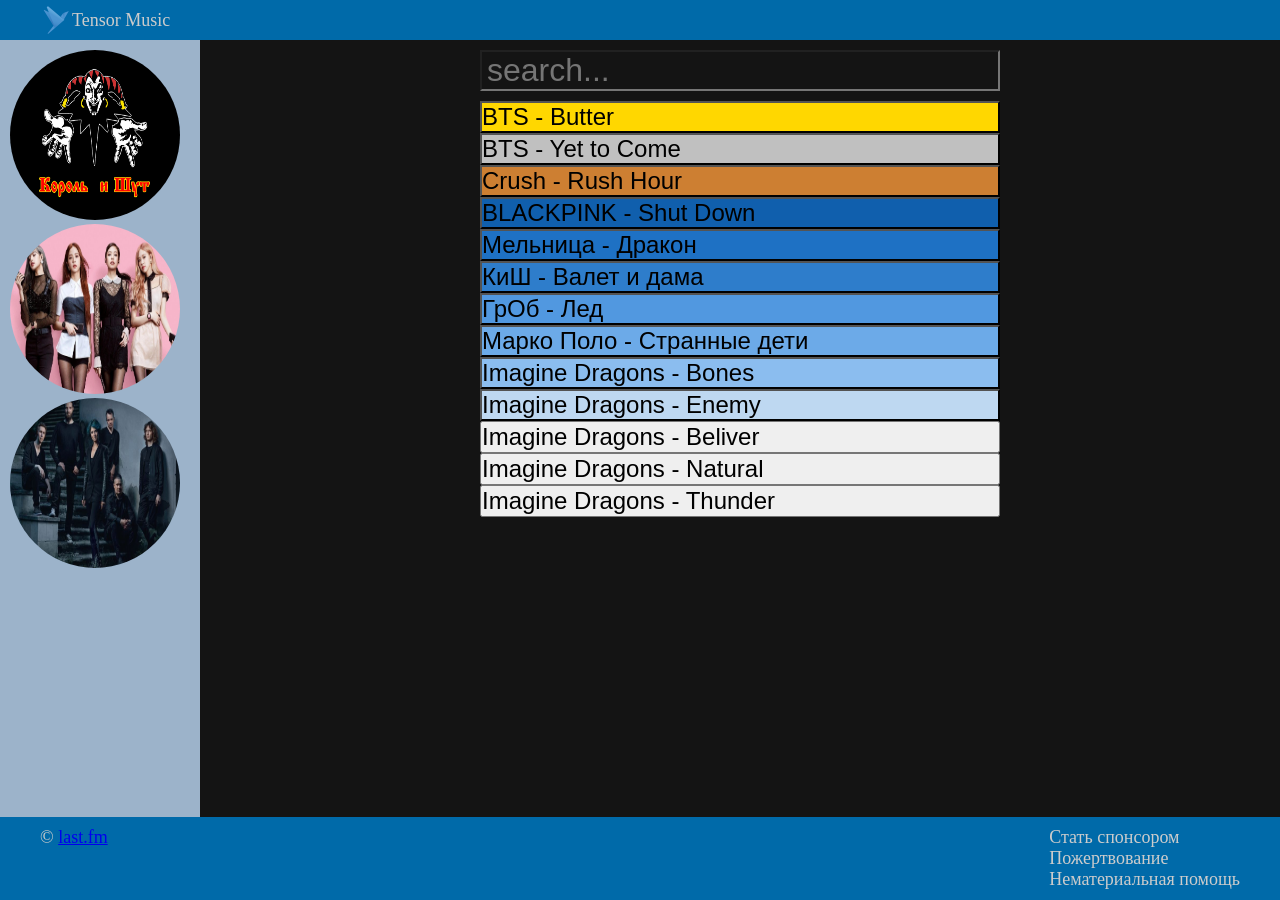
==== src/main.html @ 224a1c4d "Диплом. Верстка. Добавил неотслеживаемые гитом файлы" ====
<!DOCTYPE html>
<html lang="en">
    <head>
        <meta charset="UTF-8"/>
        <title>TM</title>
        <link rel="shortcut icon" href="img/tensor.png" type="image/x-icon">
        <link rel="stylesheet" href="index.css"/>
    </head>
    <body class="app">
        <header class="header">
            <a href="/" class="header__link link">
                <img src="img/tensor.png" height="32" width="32"/>
                <span>Tensor Music</span>
            </a>
        </header>


        <main class="content">
            <aside class="accordion">
                <a href="/"><img src="img/rock.jpg" height="170" width="170"/></a>
                <a href="/"><img src="img/pop.jpg" height="170" width="170"/></a>
                <a href="/"><img src="img/folk.jpg" height="170" width="170"/></a>
            </aside>
            <div class="mainContent">
                <input type="text" class="mainContent__input" placeholder="search..."/>
                <div class="mainContent__list">
                    <button type="button" class="mainContent__item">BTS - Butter</button>
                    <button type="button" class="mainContent__item">BTS - Yet to Come</button>
                    <button type="button" class="mainContent__item">Crush - Rush Hour</button>
                    <button type="button" class="mainContent__item">BLACKPINK - Shut Down</button>
                    <button type="button" class="mainContent__item">Мельница - Дракон</button>
                    <button type="button" class="mainContent__item">КиШ - Валет и дама</button>
                    <button type="button" class="mainContent__item">ГрОб - Лед</button>
                    <button type="button" class="mainContent__item">Марко Поло - Странные дети</button>
                    <button type="button" class="mainContent__item">Imagine Dragons - Bones</button>
                    <button type="button" class="mainContent__item">Imagine Dragons - Enemy</button>
                    <button type="button" class="mainContent__item">Imagine Dragons - Beliver</button>
                    <button type="button" class="mainContent__item">Imagine Dragons - Natural</button>
                    <button type="button" class="mainContent__item">Imagine Dragons - Thunder</button>
                </div>
            </div>
        </main>


        <footer class="footer">
            <div class="footer__copyright">© <a href="https://www.last.fm/ru/">last.fm</a></div>
            <nav class="footer__donate">
                <a href="/" class="footer__link link">Стать спонсором</a>
                <a href="/" class="footer__link link">Пожертвование</a>
                <a href="/" class="footer__link link">Нематериальная помощь</a>
            </nav>
        </footer>
    </body>
</html>
---- src/index.css ----
* {
    margin: 0;
    padding: 0;
    box-sizing: border-box;
}

img {
    border-radius: 50%;
}

.app {
    display: grid;
    grid-template-rows: min-content 1fr min-content;
    height: 100vh;
}

.header, 
.footer {
    background-color: #006aa9;
    font-size: 18px;
    color: #ccc;
}

.header {
    padding: 4px 40px;
    display: flex;
    align-items: center;
}

.header__link {
    display: flex;
    align-items: center;
}

.link {
    color: inherit;
    text-decoration: none;
}

.link:hover {
    text-decoration: underline;
}

.footer {
    display: flex;
    justify-content: space-between;
    padding: 10px 40px;
}

.footer__donate {
    display: flex;
    flex-direction: column;
}

.content {
    display: flex;
    background-color: #141414;
}

.accordion {
    background-color: #9cb3ca;
    padding: 10px;
    width: 200px;
}

.mainContent {
    width: calc((100% - 200px) / 2);
    margin: 0 auto;
    padding: 10px;
}

.mainContent__input {
    width: 100%;
    font-size: 32px;
    background-color: #141414;
    padding-left: 5px;
    margin-bottom: 10px;
    color: #fff;
} 

.mainContent__list :nth-child(1) {
    background-color: #ffd700;
}

.mainContent__list :nth-child(2) {
    background-color: #c0c0c0;
}

.mainContent__list :nth-child(3) {
    background-color: #cd7f32;
}

.mainContent__list :nth-child(4) {
    background-color: #105fad;
}

.mainContent__list :nth-child(5) {
    background-color: #1e71c4;
}

.mainContent__list :nth-child(6) {
    background-color: #2e7dcb;
}

.mainContent__list :nth-child(7) {
    background-color: #5198e0;
}

.mainContent__list :nth-child(8) {
    background-color: #6caae8;
}

.mainContent__list :nth-child(9) {
    background-color: #8bbdef;
}

.mainContent__list :nth-child(10) {
    background-color: #bed8f1;
}

.mainContent__item {
    display: flex;
    justify-content: space-between;
    font-size: 24px;
    width: 100%;
}
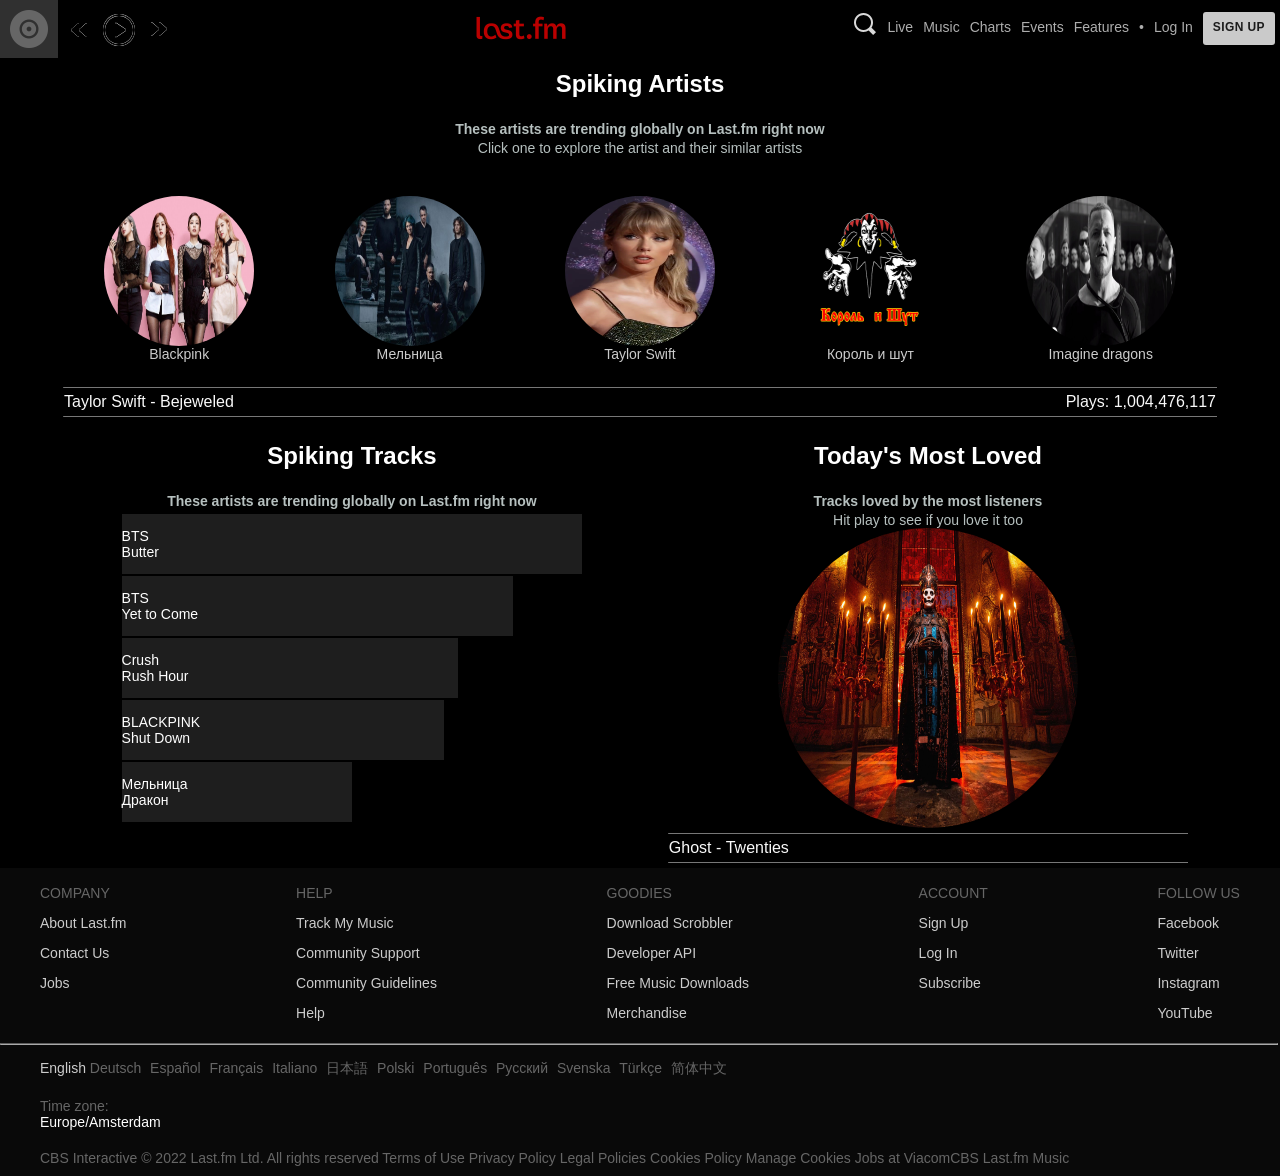
==== commit a8466796: "Merge pull request #1 from bakinngTray/ma.kasatkin/template Ma.kasatkin/template" ====
--- a/src/main.html
+++ b/src/main.html
@@ -8,47 +8,181 @@
     </head>
     <body class="app">
         <header class="header">
-            <a href="/" class="header__link link">
-                <img src="img/tensor.png" height="32" width="32"/>
-                <span>Tensor Music</span>
-            </a>
-        </header>
+            <div class="header__MainDiv">
+                <div class="header__group">
+                    <image src="img/player_default_album.png"></image>
+                    <image src="img/player_controls.png"></image>
+                </div>
 
+                <div>
+                    <a href=""><image src="img/logo_static.png"></image></a>
+                </div>
 
-        <main class="content">
-            <aside class="accordion">
-                <a href="/"><img src="img/rock.jpg" height="170" width="170"/></a>
-                <a href="/"><img src="img/pop.jpg" height="170" width="170"/></a>
-                <a href="/"><img src="img/folk.jpg" height="170" width="170"/></a>
-            </aside>
-            <div class="mainContent">
-                <input type="text" class="mainContent__input" placeholder="search..."/>
-                <div class="mainContent__list">
-                    <button type="button" class="mainContent__item">BTS - Butter</button>
-                    <button type="button" class="mainContent__item">BTS - Yet to Come</button>
-                    <button type="button" class="mainContent__item">Crush - Rush Hour</button>
-                    <button type="button" class="mainContent__item">BLACKPINK - Shut Down</button>
-                    <button type="button" class="mainContent__item">Мельница - Дракон</button>
-                    <button type="button" class="mainContent__item">КиШ - Валет и дама</button>
-                    <button type="button" class="mainContent__item">ГрОб - Лед</button>
-                    <button type="button" class="mainContent__item">Марко Поло - Странные дети</button>
-                    <button type="button" class="mainContent__item">Imagine Dragons - Bones</button>
-                    <button type="button" class="mainContent__item">Imagine Dragons - Enemy</button>
-                    <button type="button" class="mainContent__item">Imagine Dragons - Beliver</button>
-                    <button type="button" class="mainContent__item">Imagine Dragons - Natural</button>
-                    <button type="button" class="mainContent__item">Imagine Dragons - Thunder</button>
+                <div class="header__group">
+                    <nav class="header__navigation">
+                        <a href="./search.html" class="header__link header__ItemView"><image src="img/search.png"></image></a>
+                        <a href="" class="header__link header__ItemView">Live</a>
+                        <a href="" class="header__link header__ItemView">Music</a>
+                        <a href="" class="header__link header__ItemView">Charts</a>
+                        <a href="" class="header__link header__ItemView">Events</a>
+                        <a href="" class="header__link header__ItemView">Features</a>
+                        <div class="header__ItemView header__link">•</div>
+                        <a class="header__ItemView header__link" href="/">Log In</a>
+                        <a class="header__link header__SignUp" href="/">Sign Up</a>
+                    </nav>
                 </div>
             </div>
-        </main>
-
-
+      
+        </header>
+      
+        <div class="content">
+            <div class="content__mainGroup">
+                <h1 class="content__title">Spiking Artists</h1>
+                <h2 class="content__hint">These artists are trending globally on Last.fm right now</h2>
+                <h2 class="content__clickDescription">Click one to explore the artist and their similar artists</h2>
+                <div class="content__popularArtists">
+                    <div class="popularArtists__artist">
+                        <image src="img/pop.jpg" class="popularArtists__card"></image>
+                        <div class="popularArtists__name">Blackpink</div>
+                    </div>
+                
+                    <div class="popularArtists__artist">
+                        <image src="img/folk.jpg" class="popularArtists__card"></image>
+                        <div class="popularArtists__name">Мельница</div>
+                    </div>
+                
+                    <div class="popularArtists__artist">
+                        <image src="img/swift.png" class="popularArtists__card"></image>
+                        <div class="popularArtists__name">Taylor Swift</div>
+                    </div>
+                    <div class="popularArtists__artist">
+                        <image src="img/rock.jpg" class="popularArtists__card"></image>
+                        <div class="popularArtists__name">Король и шут</div>
+                    </div>
+                
+                    <div class="popularArtists__artist">
+                        <image src="img/imagine_dragons.jpg" class="popularArtists__card"></image>
+                        <div class="popularArtists__name">Imagine dragons</div>
+                    </div>
+                </div>
+    
+                <hr class="content__hr"></hr>
+                <div class="content__descriptionAfter"><div class="content_musicFull"><a href="" class="content__musicLink">Taylor Swift</a>&nbsp-&nbsp<a href="" class="content__musicLink">Bejeweled</a></div><div>Plays: 1,004,476,117</div></div>
+                <hr class="content__hr"></hr>
+            </div>
+            <div class="content__listGroup">
+                    <div class="content__topTracksGroup">
+                            <h1 class="content__title">Spiking Tracks</h1>
+                            <h2 class="content__hint">These artists are trending globally on Last.fm right now</h2>
+                            <div class="topTracksGroup__list">
+                                <div class="topTracksGroup__item">
+                                    <a href="" class="content__musicLink">BTS</a>
+                                    <a href="" class="content__musicLink">Butter</a>
+                                </div>
+                                <div class="topTracksGroup__item">
+                                    <a href="" class="content__musicLink">BTS</a>
+                                    <a href="" class="content__musicLink">Yet to Come</a>
+                                </div>
+                                <div class="topTracksGroup__item">
+                                    <a href="" class="content__musicLink">Crush</a>
+                                    <a href="" class="content__musicLink">Rush Hour</a>
+                                </div>
+                                <div class="topTracksGroup__item">
+                                    <a href="" class="content__musicLink">BLACKPINK</a>
+                                    <a href="" class="content__musicLink">Shut Down</a>
+                                </div>
+                                <div class="topTracksGroup__item">
+                                    <a href="" class="content__musicLink">Мельница</a>
+                                    <a href="" class="content__musicLink">Дракон</a>
+                                </div>
+                            </div>
+                    </div>
+                    <div class="content__lovedGroup">
+                            <h1 class="content__title">Today's Most Loved</h1>
+                            <h2 class="content__hint">Tracks loved by the most listeners</h2>
+                            <h2 class="content__clickDescription">Hit play to see if you love it too</h2>
+                            <img src="img/ghost.jpg" class="lovedGroup__img" />
+                            <hr class="content__hr"></hr>
+                            <div class="content__descriptionAfter"><div class="content_musicFull"><a href="" class="content__musicLink">Ghost</a>&nbsp-&nbsp<a href="" class="content__musicLink">Twenties</a></div></div>
+                            <hr class="content__hr"></hr>
+                    </div>
+            </div>
+        </div>
+    
         <footer class="footer">
-            <div class="footer__copyright">© <a href="https://www.last.fm/ru/">last.fm</a></div>
-            <nav class="footer__donate">
-                <a href="/" class="footer__link link">Стать спонсором</a>
-                <a href="/" class="footer__link link">Пожертвование</a>
-                <a href="/" class="footer__link link">Нематериальная помощь</a>
-            </nav>
+            <div class="footer__otherLinks">
+                <div>
+                    <div class="footer__linksOther_title">COMPANY</div>
+                    <ul>
+                        <li class="footer__li"><a href="" class="footer__otherLink">About Last.fm</a></li>
+                        <li class="footer__li"><a href="" class="footer__otherLink">Contact Us</a></li>
+                        <li class="footer__li"><a href="" class="footer__otherLink">Jobs</a></li>
+                    </ul>
+                </div>
+    
+                <div>
+                    <div class="footer__linksOther_title">HELP</div>
+                    <ul>
+                        <li class="footer__li"><a href="" class="footer__otherLink">Track My Music</a></li>
+                        <li class="footer__li"><a href="" class="footer__otherLink">Community Support</a></li>
+                        <li class="footer__li"><a href="" class="footer__otherLink">Community Guidelines</a></li>
+                        <li class="footer__li"><a href="" class="footer__otherLink">Help</a></li>
+                    </ul>
+                </div>
+    
+                <div>
+                    <div class="footer__linksOther_title">GOODIES</div>
+                    <ul>
+                        <li class="footer__li"><a href="" class="footer__otherLink">Download Scrobbler</a></li>
+                        <li class="footer__li"><a href="" class="footer__otherLink">Developer API</a></li>
+                        <li class="footer__li"><a href="" class="footer__otherLink">Free Music Downloads</a></li>
+                        <li class="footer__li"><a href="" class="footer__otherLink">Merchandise</a></li>
+                    </ul>
+                </div>
+    
+                <div>
+                    <div class="footer__linksOther_title">ACCOUNT</div>
+                    <ul>
+                        <li class="footer__li"><a href="" class="footer__otherLink">Sign Up</a></li>
+                        <li class="footer__li"><a href="" class="footer__otherLink">Log In</a></li>
+                        <li class="footer__li"><a href="" class="footer__otherLink">Subscribe</a></li>
+                    </ul>
+                </div>
+    
+                <div>
+                    <div class="footer__linksOther_title">FOLLOW US</div>
+                    <ul>
+                        <li class="footer__li"><a href="https://www.facebook.com/" class="footer__otherLink">Facebook</a></li>
+                        <li class="footer__li"><a href="https://twitter.com/" class="footer__otherLink">Twitter</a></li>
+                        <li class="footer__li"><a href="https://www.instagram.com/" class="footer__otherLink">Instagram</a></li>
+                        <li class="footer__li"><a href="https://www.youtube.com/" class="footer__otherLink">YouTube</a></li>
+                    </ul>
+                </div>
+            </div>
+            <hr class="footer__hr"></hr>
+    
+            <div class="footer__languages">
+                English
+                <a href="" class="footer__linkLanguage">Deutsch</a>
+                <a href="" class="footer__linkLanguage">Español</a>
+                <a href="" class="footer__linkLanguage">Français</a>
+                <a href="" class="footer__linkLanguage">Italiano</a>
+                <a href="" class="footer__linkLanguage">日本語</a>
+                <a href="" class="footer__linkLanguage">Polski</a>
+                <a href="" class="footer__linkLanguage">Português</a>
+                <a href="" class="footer__linkLanguage">Русский</a>
+                <a href="" class="footer__linkLanguage">Svenska</a>      
+                <a href="" class="footer__linkLanguage">Türkçe</a>
+                <a href="" class="footer__linkLanguage">简体中文</a>
+            </div>
+    
+            <div class="footer__timeZone">
+                Time zone:
+                <div class="footer__timeZone_now">Europe/Amsterdam</div>
+            </div>
+            <div class="footer__copyright">
+                <a href="" class="footer__linkCopiright"> CBS Interactive</a> © 2022 Last.fm Ltd. All rights reserved <a href="" class="footer__linkCopiright">Terms of Use</a> <a href="" class="footer__linkCopiright">Privacy Policy</a> <a href="" class="footer__linkCopiright">Legal Policies</a> <a href="" class="footer__linkCopiright">Cookies Policy</a> <a href="" class="footer__linkCopiright">Manage Cookies</a> <a href="" class="footer__linkCopiright">Jobs at ViacomCBS</a> <a href="" class="footer__linkCopiright">Last.fm Music</a>
+            </div>
         </footer>
     </body>
 </html>
--- a/src/index.css
+++ b/src/index.css
@@ -1,126 +1,369 @@
 * {
     margin: 0;
     padding: 0;
-    box-sizing: border-box;
-}
-
-img {
+    font-family: Barlow,Open Sans,Lucida Grande,Helvetica Neue,Helvetica,Arial,Sans-serif;
+}
+
+body {
+    background-color: black;
+    color: white;
+}
+
+.app {
+    display: flex;
+    flex-direction: column;
+    justify-content: space-between;
+}
+
+.fixing_top{
+    position: fixed;
+    left: 0;
+    top: 0;
+}
+
+.header {  
+    background-color: white;  
+    position: fixed;  
+    top: 0;  
+    z-index: 100;  
+    width: 100%;  
+    }
+
+.header__MainDiv {
+    background-color: black;
+    color: #ccc;
+    display: flex;
+    align-items: center;
+    justify-content: space-between;
+    text-align: center;
+    height: min-content;
+    font-size: 14px;
+}
+
+.header__group {
+    display: flex;
+    align-items: center;
+    text-align: center;
+    width: max-content;
+    height: min-content;
+}
+
+
+.header__navigation {
+    display: flex;
+    gap: 10px;
+    padding-right: 5px;
+}
+
+.header__link {
+    color: inherit;
+    text-decoration: none;
+    height: min-content;
+}
+
+.header__link:hover {
+    color: white;
+}
+
+.footer {
+    height: min-content;
+    background-color: #090909;
+    font-size: 14px;
+    color: #ccc;
+}
+
+.footer__otherLinks {
+    display: flex;
+    justify-content: space-between;
+    line-height: 30px;
+    padding: 10px 40px;
+}
+
+.header__ItemView {
+    opacity: .85;
+    padding: 0;
+    line-height: 30px;
+}
+
+.header__SignUp {
+    background-color: #eee;
+    border-radius: 3px;
+    color: #222;
+    font-size: 12px;
+    font-weight: 700;
+    letter-spacing: .4px;
+    height: min-content;
+    padding: 0px 10px 3px;
+    text-align: center;
+    text-transform: uppercase;
+    transition: background-color;
+    opacity: .85;
+    line-height: 30px;
+}
+
+.footer__linksOther_title {
+    color: #666;
+}
+
+.footer__otherLink {
+    color: inherit;
+    text-decoration: none;
+}
+
+.footer__otherLink:hover {
+    text-decoration: underline;
+}
+
+.footer__li {
+    list-style-type: none;
+}
+
+.content__hr {
+    border-top: 0px solid grey;
+    margin: 5px 0;
+    opacity: .5;
+    width: 90%;
+}
+
+.footer__hr {
+    border-top: 1px solid grey;
+    opacity: .7;
+    margin: 5px 0;
+    width: 99.7%;
+}
+
+.footer__languages {
+    padding: 10px 40px;
+}
+
+.footer__linkLanguage {
+    color: #666;
+    text-decoration: none;
+    margin-right: 5px;
+}
+
+.footer__linkCopiright {
+    color: #666;
+    text-decoration: none;
+}
+
+.footer__linkCopiright:hover {
+    text-decoration: underline;
+}
+
+.footer__linkLanguage:hover {
+    text-decoration: underline;
+}
+
+.footer__timeZone {
+    padding: 10px 40px;
+    color: #666;
+}
+
+.footer__timeZone_now {
+    color:white;
+}
+
+.footer__copyright {
+    padding: 10px 40px;
+    color: #666;
+}
+
+.main__content {
+    display: flex;
+    align-items: center;
+    flex-direction: column;
+}
+
+.content__descriptionAfter {
+    display: flex;
+    align-items: center;
+    justify-content: space-between;
+    color: #f9f9f9;
+    width: 90%;
+}
+
+.content{
+    display: flex;
+    flex-direction: column;
+    align-items: center;
+    height: 100%;
+    margin-top: 50px;
+}
+
+.content__title {
+    padding: 20px 40px;
+    color:white;
+    font-size: 24px;
+}
+
+.content__mainGroup{
+    display: flex;
+    flex-direction: column;
+    align-items: center;
+    height: 100%;
+    width: 100%;
+}
+
+.content__hint {
+    padding: 3px 0px;
+    font-size: 14px;
+    color:#b6c0bf;
+    font-weight: bolder;
+}
+
+.content__clickDescription{
+    font-size: 14px;
+    color:#b6c0bf;
+    font-weight: 400;
+}
+
+.content__popularArtists {
+    display: flex;
+    align-items: center;
+    justify-content: space-between;
+    flex-wrap: wrap;
+    width: 90%;
+    margin-top: 20px;
+    margin-bottom: 20px;
+}
+
+.popularArtists__card {
     border-radius: 50%;
-}
-
-.app {
-    display: grid;
-    grid-template-rows: min-content 1fr min-content;
-    height: 100vh;
-}
-
-.header, 
-.footer {
-    background-color: #006aa9;
-    font-size: 18px;
+    width: 150px;
+    height: 150px;
+}
+
+.popularArtists__artist {
+    display: flex;
+    align-items: center;
+    justify-content: space-between;
+    flex-direction: column;
+    width: 20%;
+    margin-top: 20px;
+}
+
+.popularArtists__name {
+    color:#ccc;
+    font-size: 14px;
+}
+
+.content_musicFull{
+    display: flex;
+}
+
+.content__musicLink {
+    text-decoration: none;
+    color: inherit;
+}
+
+.content__musicLink:hover{
+    text-decoration: none;
+    color: red;
+}
+
+.content__listGroup{
+    display: flex;
+    justify-content: space-between;
+    width: 90%;
+}
+
+.content__topTracksGroup{
+    width: 50%;
+    display: flex;
+    flex-direction: column;
+    align-items: center;
+}
+
+.content__lovedGroup{
+    width: 50%;
+    display: flex;
+    flex-direction: column;
+    align-items: center;
+}
+
+.lovedGroup__img{
+    border-radius: 50%;
+    position:relative;
+    width: 300px;
+    height: 300px;
+}
+
+.topTracksGroup__item {
+    display: flex;
+    flex-direction: column;
+    font-size: 24px;
+    width: 150px;
+}
+
+.topTracksGroup__list{
+    display: flex;
+    flex-direction: column;
+    width: 80%;
+}
+
+.topTracksGroup__item{
+    background-color: #1e1e1e;
+    height: 60px;
+    display: flex;
+    flex-direction: column;
+    justify-content: center;
+    font-size: 14px;
+    margin-top: 2px;
+}
+
+.topTracksGroup__list :nth-child(1) {
+    width: 100%;
+}
+
+.topTracksGroup__list :nth-child(2) {
+    width: 85%;
+}
+
+.topTracksGroup__list :nth-child(3) {
+    width: 73%;
+}
+
+.topTracksGroup__list :nth-child(4) {
+    width: 70%;
+}
+
+.topTracksGroup__list :nth-child(5) {
+    width: 50%;
+}
+
+.header__Searchinput{
+    height: 100%;
+    width: 100%;
+    background-color: black;
+    font-size: 24px;
+    color: white;
+    border: none;
+}
+
+.header__SearchMainDiv {
+    background-color: black;
     color: #ccc;
-}
-
-.header {
-    padding: 4px 40px;
-    display: flex;
-    align-items: center;
-}
-
-.header__link {
-    display: flex;
-    align-items: center;
-}
-
-.link {
-    color: inherit;
-    text-decoration: none;
-}
-
-.link:hover {
-    text-decoration: underline;
-}
-
-.footer {
-    display: flex;
-    justify-content: space-between;
-    padding: 10px 40px;
-}
-
-.footer__donate {
-    display: flex;
-    flex-direction: column;
-}
-
-.content {
-    display: flex;
-    background-color: #141414;
-}
-
-.accordion {
-    background-color: #9cb3ca;
-    padding: 10px;
-    width: 200px;
-}
-
-.mainContent {
-    width: calc((100% - 200px) / 2);
-    margin: 0 auto;
-    padding: 10px;
-}
-
-.mainContent__input {
-    width: 100%;
-    font-size: 32px;
-    background-color: #141414;
-    padding-left: 5px;
-    margin-bottom: 10px;
-    color: #fff;
-} 
-
-.mainContent__list :nth-child(1) {
-    background-color: #ffd700;
-}
-
-.mainContent__list :nth-child(2) {
-    background-color: #c0c0c0;
-}
-
-.mainContent__list :nth-child(3) {
-    background-color: #cd7f32;
-}
-
-.mainContent__list :nth-child(4) {
-    background-color: #105fad;
-}
-
-.mainContent__list :nth-child(5) {
-    background-color: #1e71c4;
-}
-
-.mainContent__list :nth-child(6) {
-    background-color: #2e7dcb;
-}
-
-.mainContent__list :nth-child(7) {
-    background-color: #5198e0;
-}
-
-.mainContent__list :nth-child(8) {
-    background-color: #6caae8;
-}
-
-.mainContent__list :nth-child(9) {
-    background-color: #8bbdef;
-}
-
-.mainContent__list :nth-child(10) {
-    background-color: #bed8f1;
-}
-
-.mainContent__item {
-    display: flex;
-    justify-content: space-between;
-    font-size: 24px;
-    width: 100%;
+    display: flex;
+    align-items: center;
+    text-align: center;
+    height: 58px;
+    font-size: 14px;
+}
+
+.header__SearchItem{
+    display: flex;
+    justify-content: center;
+    align-items: center;
+    height: 58px;
+    width: 58px;
+    background-color: red;
+}
+
+.header__SearchItemHome{
+    display: flex;
+    justify-content: center;
+    align-items: center;
+    height: 58px;
+    width: 58px;
 }
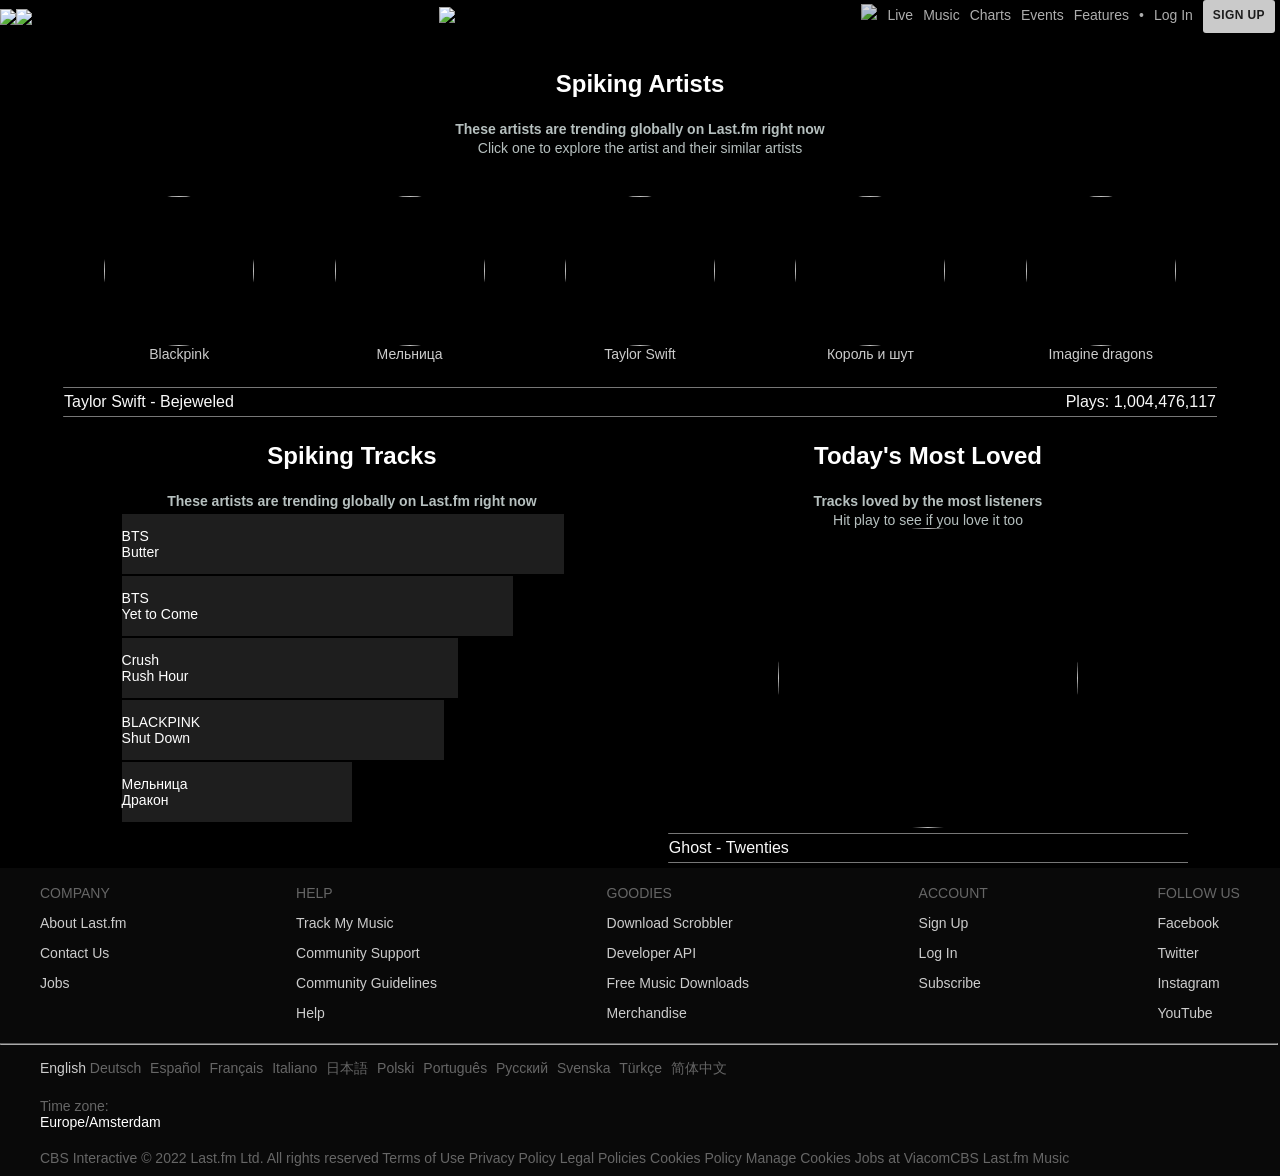
==== commit fe67ca00: "Диплом. Верстка. И справил замечания про h1 и результат поиска" ====
--- a/src/main.html
+++ b/src/main.html
@@ -14,7 +14,7 @@
                     <image src="img/player_controls.png"></image>
                 </div>
 
-                <div>
+                <div class="header__logo">
                     <a href=""><image src="img/logo_static.png"></image></a>
                 </div>
 
@@ -37,9 +37,9 @@
       
         <div class="content">
             <div class="content__mainGroup">
-                <h1 class="content__title">Spiking Artists</h1>
-                <h2 class="content__hint">These artists are trending globally on Last.fm right now</h2>
-                <h2 class="content__clickDescription">Click one to explore the artist and their similar artists</h2>
+                <h2 class="content__title">Spiking Artists</h2>
+                <h3 class="content__hint">These artists are trending globally on Last.fm right now</h3>
+                <h3 class="content__clickDescription">Click one to explore the artist and their similar artists</h3>
                 <div class="content__popularArtists">
                     <div class="popularArtists__artist">
                         <image src="img/pop.jpg" class="popularArtists__card"></image>
@@ -72,8 +72,8 @@
             </div>
             <div class="content__listGroup">
                     <div class="content__topTracksGroup">
-                            <h1 class="content__title">Spiking Tracks</h1>
-                            <h2 class="content__hint">These artists are trending globally on Last.fm right now</h2>
+                            <h2 class="content__title">Spiking Tracks</h2>
+                            <h3 class="content__hint">These artists are trending globally on Last.fm right now</h3>
                             <div class="topTracksGroup__list">
                                 <div class="topTracksGroup__item">
                                     <a href="" class="content__musicLink">BTS</a>
@@ -98,9 +98,9 @@
                             </div>
                     </div>
                     <div class="content__lovedGroup">
-                            <h1 class="content__title">Today's Most Loved</h1>
-                            <h2 class="content__hint">Tracks loved by the most listeners</h2>
-                            <h2 class="content__clickDescription">Hit play to see if you love it too</h2>
+                            <h2 class="content__title">Today's Most Loved</h2>
+                            <h3 class="content__hint">Tracks loved by the most listeners</h3>
+                            <h3 class="content__clickDescription">Hit play to see if you love it too</h3>
                             <img src="img/ghost.jpg" class="lovedGroup__img" />
                             <hr class="content__hr"></hr>
                             <div class="content__descriptionAfter"><div class="content_musicFull"><a href="" class="content__musicLink">Ghost</a>&nbsp-&nbsp<a href="" class="content__musicLink">Twenties</a></div></div>
--- a/src/index.css
+++ b/src/index.css
@@ -313,7 +313,7 @@
 }
 
 .topTracksGroup__list :nth-child(1) {
-    width: 100%;
+    width: 96%;
 }
 
 .topTracksGroup__list :nth-child(2) {
@@ -366,4 +366,68 @@
     align-items: center;
     height: 58px;
     width: 58px;
-}+}
+
+.SearchResult {
+    display: flex;
+    flex-direction: column;
+    justify-content: space-between;
+    background-color: white;
+    color: black;
+}
+
+.SearchContent{
+    height: 100%;
+    margin-top: 70px;
+    margin-left: 70px;
+}
+
+.resultTracks__item {
+    display: flex;
+    justify-content: space-between;
+    font-size: 14px;
+    width: 100%;
+    border: none;
+    background-color: white;
+    padding: 4px 7px 4px;
+}
+
+.resultTracks__list{
+    margin-top: 2px;
+    display: flex;
+    flex-direction: column;
+    width: 60%;
+    margin-top: 10px;
+}
+
+.SearchContent__string{
+    height: 100%;
+    width: 60%;
+    font-size: 14px;
+    padding: 4px 7px 4px;
+    margin-top: 7px;
+}
+
+.resultTracks__hr{
+    border-top: 1px solid grey;
+    opacity: .4;
+    margin: 1px 0;
+    width: 100%;
+}
+
+.resultTracks__artist{
+    color: #999;
+    width: 100px;
+    text-align: left;
+}
+
+.resultTracks__time{
+    color: #999;
+}
+
+.resultTracks__title{
+    width: 150px;
+    text-align: left;
+    text-decoration: none;
+}
+
